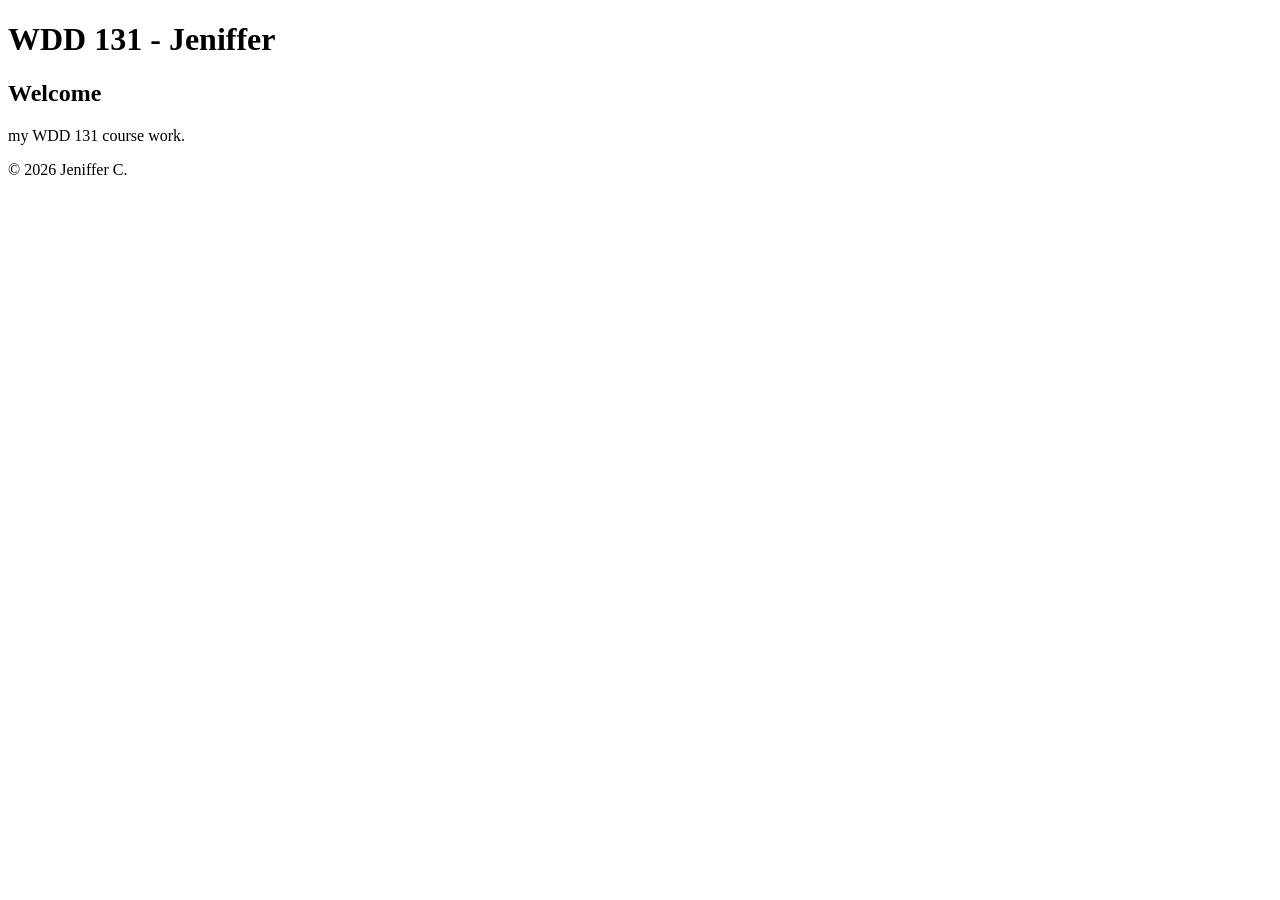
==== index.html @ fd53a5e5 "Initial commit" ====
<!DOCTYPE html>
<html lang="en">
<head>
  <meta charset="UTF-8">
  <meta name="viewport" content="width=device-width, initial-scale=1.0">
  <title>WDD 131</title>
</head>
<body>
  <header>
    <h1>WDD 131 - Jeniffer</h1>
  </header>

  <main>
    <h2>Welcome</h2>
    <p>my WDD 131 course work.</p>
  </main>

  <footer>
    <p>&copy; 2026 Jeniffer C.</p>
  </footer>
</body>
</html>
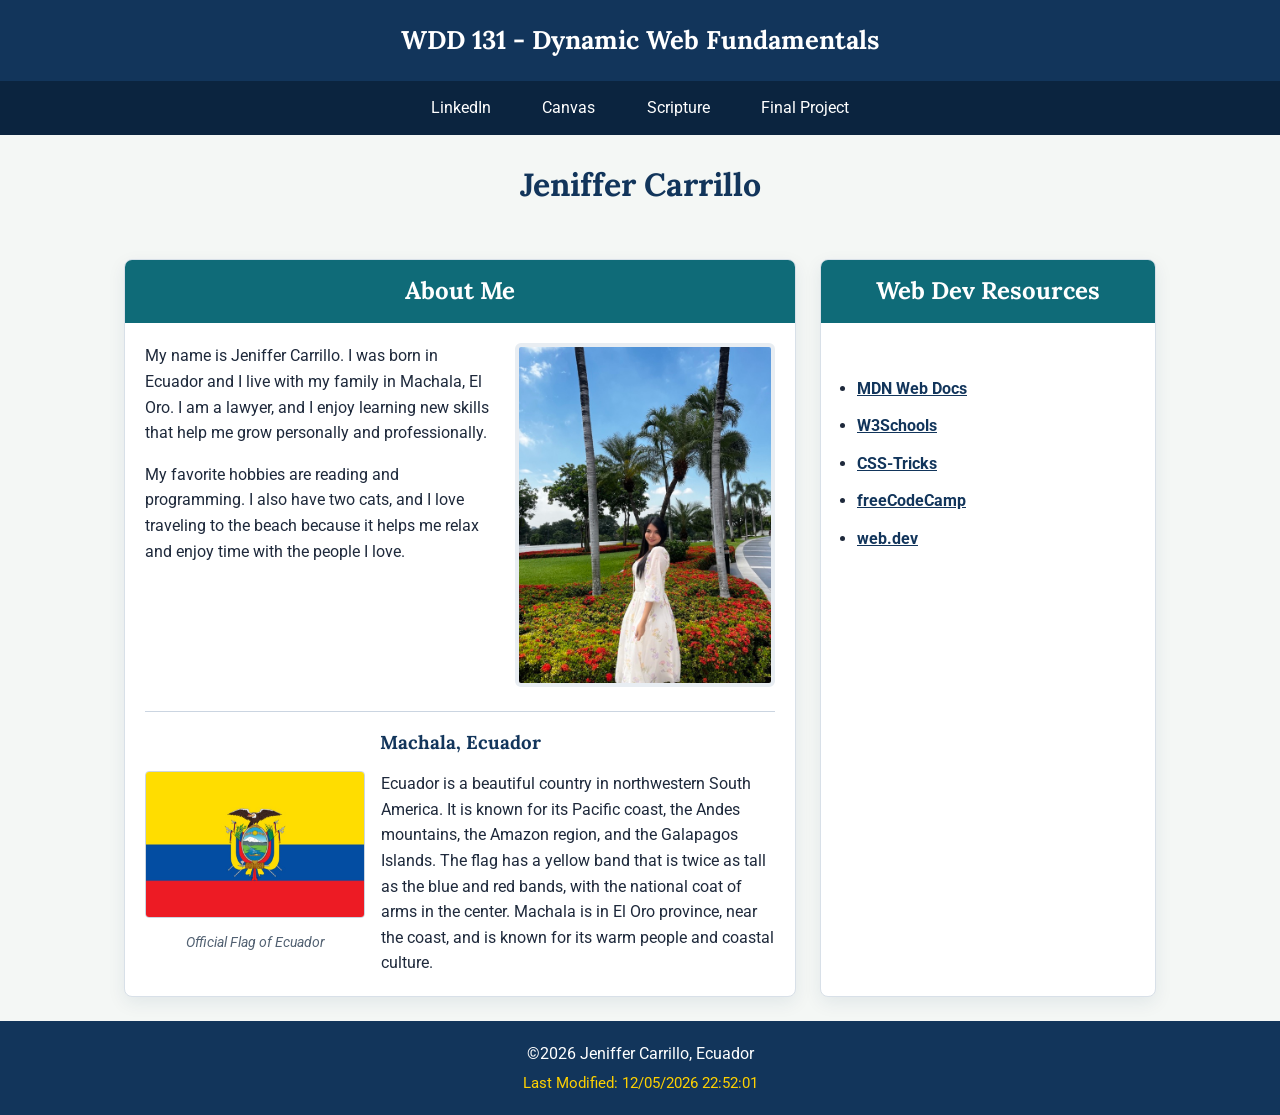
==== commit 4eecdd7f: "home page" ====
--- a/index.html
+++ b/index.html
@@ -3,20 +3,81 @@
 <head>
   <meta charset="UTF-8">
   <meta name="viewport" content="width=device-width, initial-scale=1.0">
-  <title>WDD 131</title>
+  <meta name="description" content="WDD 131 - Dynamic Web Fundamentals home page for Jeniffer Carrillo with personal introduction, Ecuador, Machala, reading, programming, beach travel, and course links.">
+  <meta name="author" content="Jeniffer Carrillo">
+  <title>WDD 131 - Dynamic Web Fundamentals - Jeniffer Carrillo</title>
+  <link rel="preconnect" href="https://fonts.googleapis.com">
+  <link rel="preconnect" href="https://fonts.gstatic.com" crossorigin>
+  <link href="https://fonts.googleapis.com/css2?family=Lora:wght@600;700&family=Roboto:wght@400;500;700&display=swap" rel="stylesheet">
+  <link rel="stylesheet" href="styles/base.css">
+  <script src="scripts/getdates.js" defer></script>
 </head>
 <body>
   <header>
-    <h1>WDD 131 - Jeniffer</h1>
+    <span id="course-title">WDD 131 - Dynamic Web Fundamentals</span>
+    <nav>
+      <a href="https://www.linkedin.com/in/jeniffer-carrillo-2b04aa3a8/" target="_blank" rel="noopener">LinkedIn</a>
+      <a href="https://byupw.instructure.com/" target="_blank" rel="noopener">Canvas</a>
+      <a href="https://www.churchofjesuschrist.org/study/scriptures/bofm/alma/26?lang=eng" target="_blank" rel="noopener">Scripture</a>
+      <a href="#">Final Project</a>
+    </nav>
   </header>
 
   <main>
-    <h2>Welcome</h2>
-    <p>my WDD 131 course work.</p>
+    <h1>Jeniffer Carrillo</h1>
+
+    <section class="card about-card">
+      <h2>About Me</h2>
+      <div class="card-content">
+        <div class="about-text">
+          <p>
+            My name is Jeniffer Carrillo. I was born in Ecuador and I live with
+            my family in Machala, El Oro. I am a lawyer, and I enjoy learning
+            new skills that help me grow personally and professionally.
+          </p>
+          <p>
+            My favorite hobbies are reading and programming. I also have two
+            cats, and I love traveling to the beach because it helps me relax
+            and enjoy time with the people I love.
+          </p>
+        </div>
+        <img class="profile-photo" src="images/jeniffer-carrillo.jpg" alt="Jeniffer Carrillo standing in a garden with palm trees">
+
+        <div class="country">
+          <h3>Machala, Ecuador</h3>
+          <div class="country-content">
+            <figure>
+              <img src="images/ecuador-flag.jpg" alt="Flag of Ecuador">
+              <figcaption>Official Flag of Ecuador</figcaption>
+            </figure>
+            <p>
+              Ecuador is a beautiful country in northwestern South America. It
+              is known for its Pacific coast, the Andes mountains, the Amazon
+              region, and the Galapagos Islands. The flag has a yellow band
+              that is twice as tall as the blue and red bands, with the national
+              coat of arms in the center. Machala is in El Oro province, near
+              the coast, and is known for its warm people and coastal culture.
+            </p>
+          </div>
+        </div>
+      </div>
+    </section>
+
+    <section class="card resources-card">
+      <h2>Web Dev Resources</h2>
+      <ul>
+        <li><a href="https://developer.mozilla.org/" target="_blank" rel="noopener">MDN Web Docs</a></li>
+        <li><a href="https://www.w3schools.com/" target="_blank" rel="noopener">W3Schools</a></li>
+        <li><a href="https://css-tricks.com/" target="_blank" rel="noopener">CSS-Tricks</a></li>
+        <li><a href="https://www.freecodecamp.org/" target="_blank" rel="noopener">freeCodeCamp</a></li>
+        <li><a href="https://web.dev/" target="_blank" rel="noopener">web.dev</a></li>
+      </ul>
+    </section>
   </main>
 
   <footer>
-    <p>&copy; 2026 Jeniffer C.</p>
+    <p>&copy;<span id="currentyear"></span> Jeniffer Carrillo, Ecuador</p>
+    <p id="lastModified"></p>
   </footer>
 </body>
 </html>
--- a/styles/base.css
+++ b/styles/base.css
@@ -0,0 +1,215 @@
+:root {
+  --primary: #12355b;
+  --secondary: #0f6b78;
+  --accent: #ffd100;
+  --accent-red: #c83e4d;
+  --background: #f4f7f5;
+  --card: #ffffff;
+  --text: #1e293b;
+  --muted: #526172;
+}
+
+* {
+  box-sizing: border-box;
+}
+
+body {
+  margin: 0;
+  background: var(--background);
+  color: var(--text);
+  font-family: "Roboto", Arial, sans-serif;
+  line-height: 1.6;
+}
+
+header {
+  background: var(--primary);
+  color: #ffffff;
+}
+
+#course-title {
+  display: block;
+  padding: 1.25rem;
+  font-family: "Lora", Georgia, serif;
+  font-size: clamp(1.4rem, 2vw, 2.2rem);
+  font-weight: 700;
+  text-align: center;
+}
+
+nav {
+  display: flex;
+  justify-content: center;
+  background: #0b243f;
+}
+
+nav a {
+  color: #ffffff;
+  padding: 0.9rem 1.6rem;
+  text-align: center;
+  text-decoration: none;
+  transition: background-color 0.2s ease, color 0.2s ease;
+}
+
+nav a:hover {
+  background: var(--accent);
+  color: #172033;
+}
+
+main {
+  display: grid;
+  grid-template-columns: 2fr 1fr;
+  gap: 1.5rem;
+  max-width: 1080px;
+  margin: 0 auto;
+  padding: 1.5rem;
+}
+
+h1,
+h2 {
+  font-family: "Lora", Georgia, serif;
+}
+
+h1 {
+  grid-column: 1 / -1;
+  margin: 0 0 1.5rem;
+  color: var(--primary);
+  text-align: center;
+}
+
+.card {
+  overflow: hidden;
+  border: 1px solid #d8e0e8;
+  border-radius: 8px;
+  background: var(--card);
+  box-shadow: 0 6px 18px rgba(18, 53, 91, 0.08);
+}
+
+.card h2 {
+  margin: 0;
+  padding: 0.8rem 1rem;
+  background: var(--secondary);
+  color: #ffffff;
+  text-align: center;
+}
+
+.card-content {
+  display: grid;
+  grid-template-columns: 1fr 260px;
+  gap: 1.25rem;
+  align-items: start;
+  padding: 1.25rem;
+}
+
+.card-content p,
+.resources-card li {
+  margin: 0;
+}
+
+.about-text {
+  display: grid;
+  gap: 1rem;
+}
+
+.profile-photo {
+  grid-row: span 2;
+  width: 100%;
+  border: 4px solid #e8edf2;
+  border-radius: 6px;
+}
+
+.country {
+  grid-column: 1 / -1;
+  margin-top: 0.25rem;
+  padding-top: 1rem;
+  border-top: 1px solid #cbd5e1;
+}
+
+.country h3 {
+  margin: 0 0 0.8rem;
+  color: var(--primary);
+  font-family: "Lora", Georgia, serif;
+  text-align: center;
+}
+
+.country-content {
+  display: grid;
+  grid-template-columns: 220px 1fr;
+  gap: 1rem;
+  align-items: start;
+}
+
+figure {
+  margin: 0;
+}
+
+figure img {
+  width: 100%;
+  border: 1px solid #cbd5e1;
+  border-radius: 4px;
+}
+
+figcaption {
+  margin-top: 0.35rem;
+  color: var(--muted);
+  font-size: 0.85rem;
+  font-style: italic;
+  text-align: center;
+}
+
+.resources-card ul {
+  display: grid;
+  gap: 0.75rem;
+  min-height: 280px;
+  margin: 0;
+  padding: 2rem 2.25rem;
+  align-content: center;
+}
+
+.resources-card a {
+  color: var(--primary);
+  font-weight: 700;
+}
+
+.resources-card a:hover {
+  color: var(--accent-red);
+}
+
+footer {
+  padding: 1rem;
+  background: var(--primary);
+  color: #ffffff;
+  text-align: center;
+}
+
+footer p {
+  margin: 0.25rem 0;
+}
+
+#lastModified {
+  color: var(--accent);
+  font-size: 0.95rem;
+}
+
+@media (max-width: 720px) {
+  main {
+    grid-template-columns: 1fr;
+  }
+
+  nav {
+    flex-direction: column;
+  }
+
+  nav a {
+    border-top: 1px solid rgba(255, 255, 255, 0.15);
+  }
+
+  .card-content,
+  .country-content {
+    grid-template-columns: 1fr;
+  }
+
+  .profile-photo,
+  .country-content img {
+    max-width: 320px;
+    margin: 0 auto;
+  }
+}
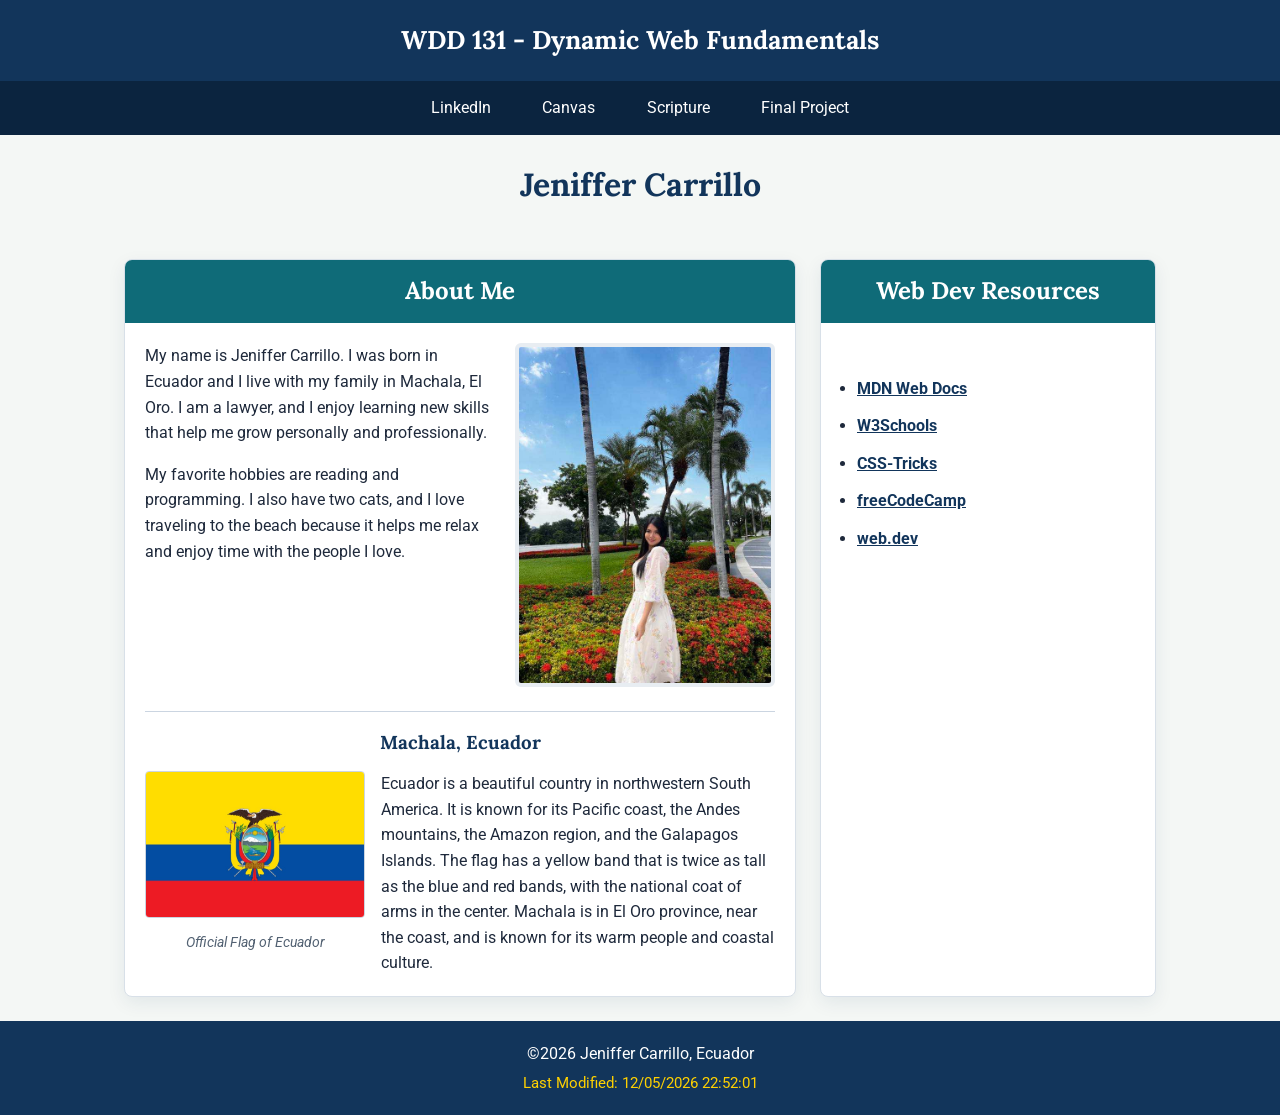
==== commit 16371747: "reduce profile image size" ====
--- a/index.html
+++ b/index.html
@@ -3,7 +3,7 @@
 <head>
   <meta charset="UTF-8">
   <meta name="viewport" content="width=device-width, initial-scale=1.0">
-  <meta name="description" content="WDD 131 - Dynamic Web Fundamentals home page for Jeniffer Carrillo with personal introduction, Ecuador, Machala, reading, programming, beach travel, and course links.">
+  <meta name="description" content="WDD 131 home page for Jeniffer Carrillo with personal details, Ecuador, Machala, and course links.">
   <meta name="author" content="Jeniffer Carrillo">
   <title>WDD 131 - Dynamic Web Fundamentals - Jeniffer Carrillo</title>
   <link rel="preconnect" href="https://fonts.googleapis.com">
@@ -41,7 +41,7 @@
             and enjoy time with the people I love.
           </p>
         </div>
-        <img class="profile-photo" src="images/jeniffer-carrillo.jpg" alt="Jeniffer Carrillo standing in a garden with palm trees">
+        <img class="profile-photo" src="images/jeniffer-profile-w01.jpg" alt="Jeniffer Carrillo standing in a garden with palm trees">
 
         <div class="country">
           <h3>Machala, Ecuador</h3>
